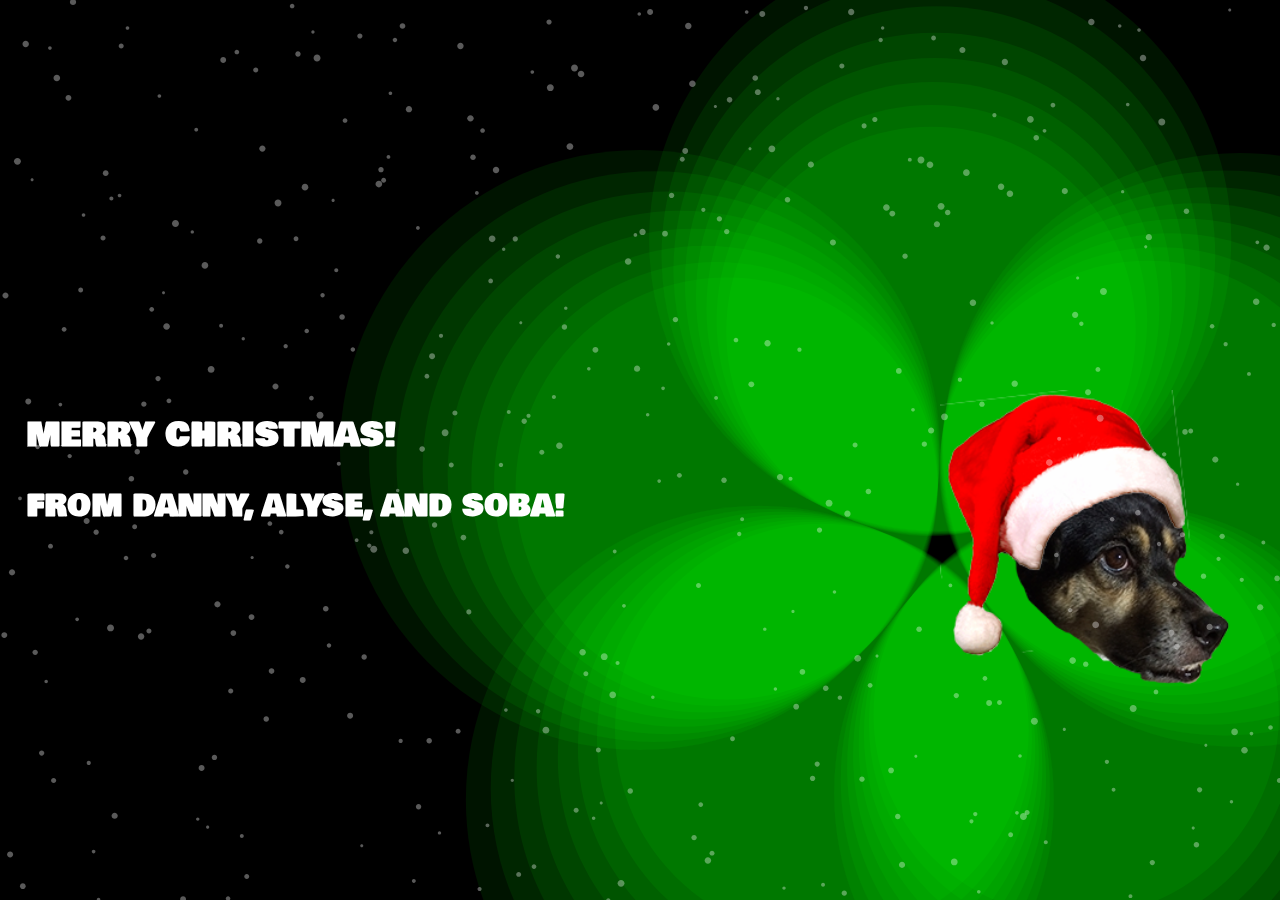
==== ChristmasCard/index.html @ 3513cb4a "Soba Face 1" ====
<!DOCTYPE html>
<html lang="en">

<head>
    <meta charset="UTF-8">
    <title>Noise</title>
    <script type="text/javascript" src="js/p5.min.js"></script>
    <script type="text/javascript" src="js/noise.js"></script>
    <style>
        @import url('https://fonts.googleapis.com/css?family=Bowlby+One');
        canvas {
            position: absolute;
            top: 0;
            left: 0;
            z-index: -1;
        }
        
        body {
            font-family: 'Bowlby One';
        }
        
        h1 {
            color: #FFF;
            z-index: 1;
            text-align: center;
            text-transform: uppercase;
        }
        
        h2 {
            color: #FFF;
            z-index: 1;
            text-align: center;
            text-transform: uppercase;
        }
        
        .topPad {
            padding-top: 30px;
            padding-left: 18px;
        }
        
        @media all and (min-width:600px) {
            h1 {
                color: #FFF;
                z-index: 1;
                text-align: left;
                font-size: 2em;
            }
            h2 {
                color: #FFF;
                z-index: 1;
                text-align: left;
                font-size: 1.8em;
            }
            .topPad {
                padding-top: 30%;
                padding-left: 18px;
            }
        }
    </style>
</head>

<body>
    <div class="topPad">
        <h1>Merry Christmas!</h1>
        <h2>From Danny, Alyse, and Soba!</h2>
    </div>
</body>

</html>
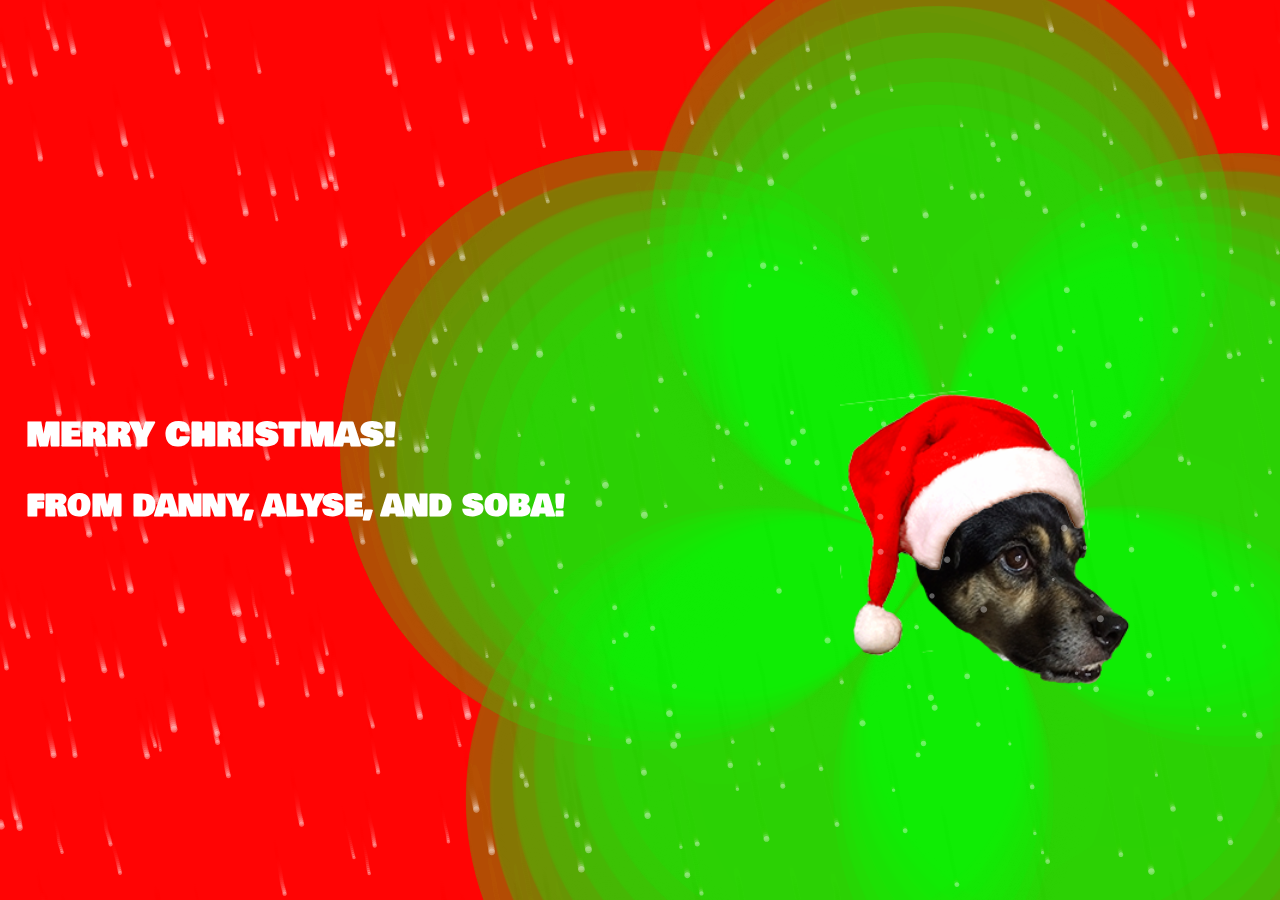
==== commit 4f6cb9b9: "color updates" ====
--- a/ChristmasCard/index.html
+++ b/ChristmasCard/index.html
@@ -3,9 +3,9 @@
 
 <head>
     <meta charset="UTF-8">
-    <title>Noise</title>
+    <title>Merry Christmas!</title>
     <script type="text/javascript" src="js/p5.min.js"></script>
-    <script type="text/javascript" src="js/noise.js"></script>
+    <script type="text/javascript" src="js/christmas.js"></script>
     <style>
         @import url('https://fonts.googleapis.com/css?family=Bowlby+One');
         canvas {
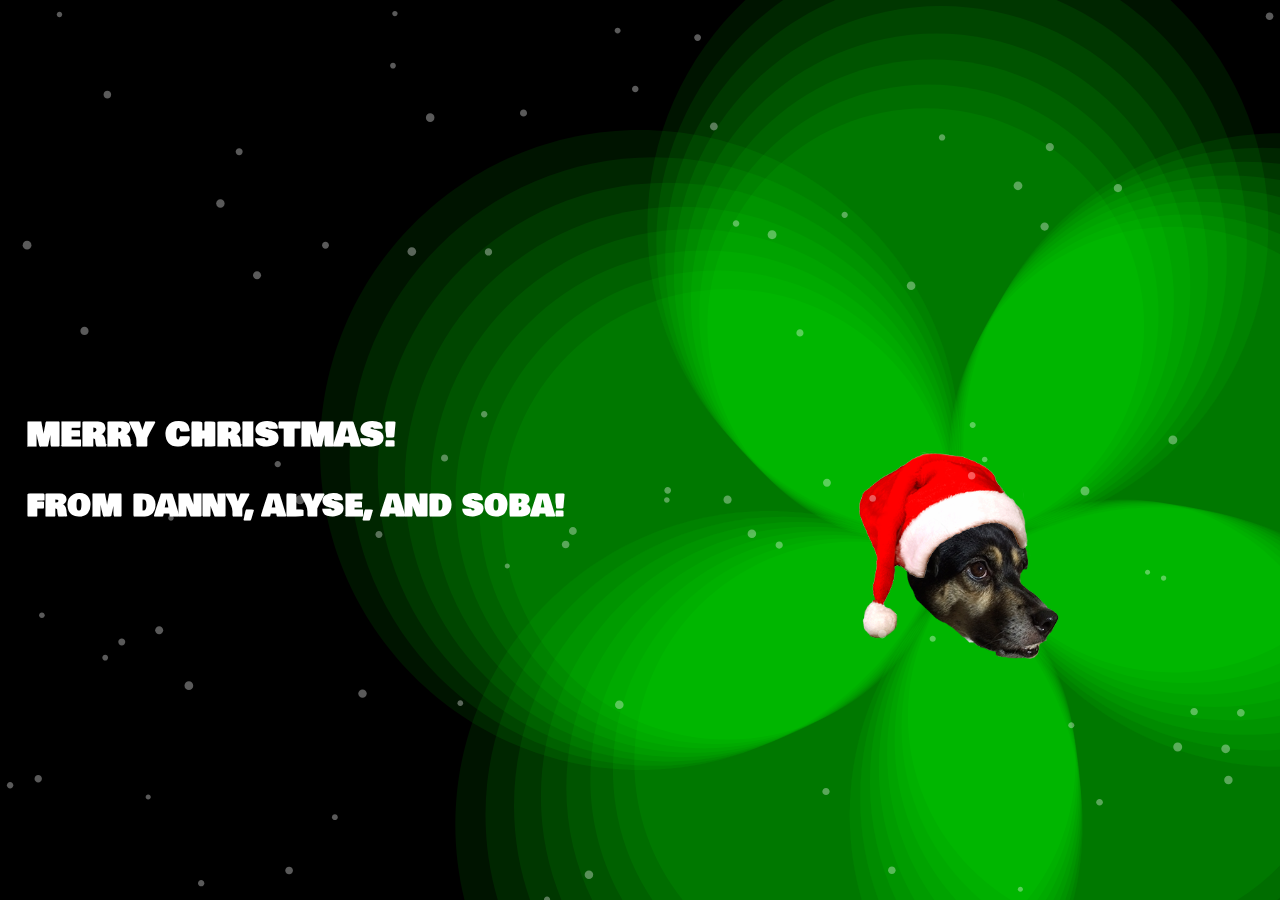
==== commit 051e71d7: "Add Barking Dogs" ====
--- a/ChristmasCard/index.html
+++ b/ChristmasCard/index.html
@@ -60,6 +60,11 @@
 </head>
 
 <body>
+    <audio autoplay loop>
+        <source src="Dogs.ogg" type="audio/ogg">
+        <source src="Dogs.mp3" type="audio/mpeg">
+        Your browser does not support the audio element.
+    </audio>
     <div class="topPad">
         <h1>Merry Christmas!</h1>
         <h2>From Danny, Alyse, and Soba!</h2>
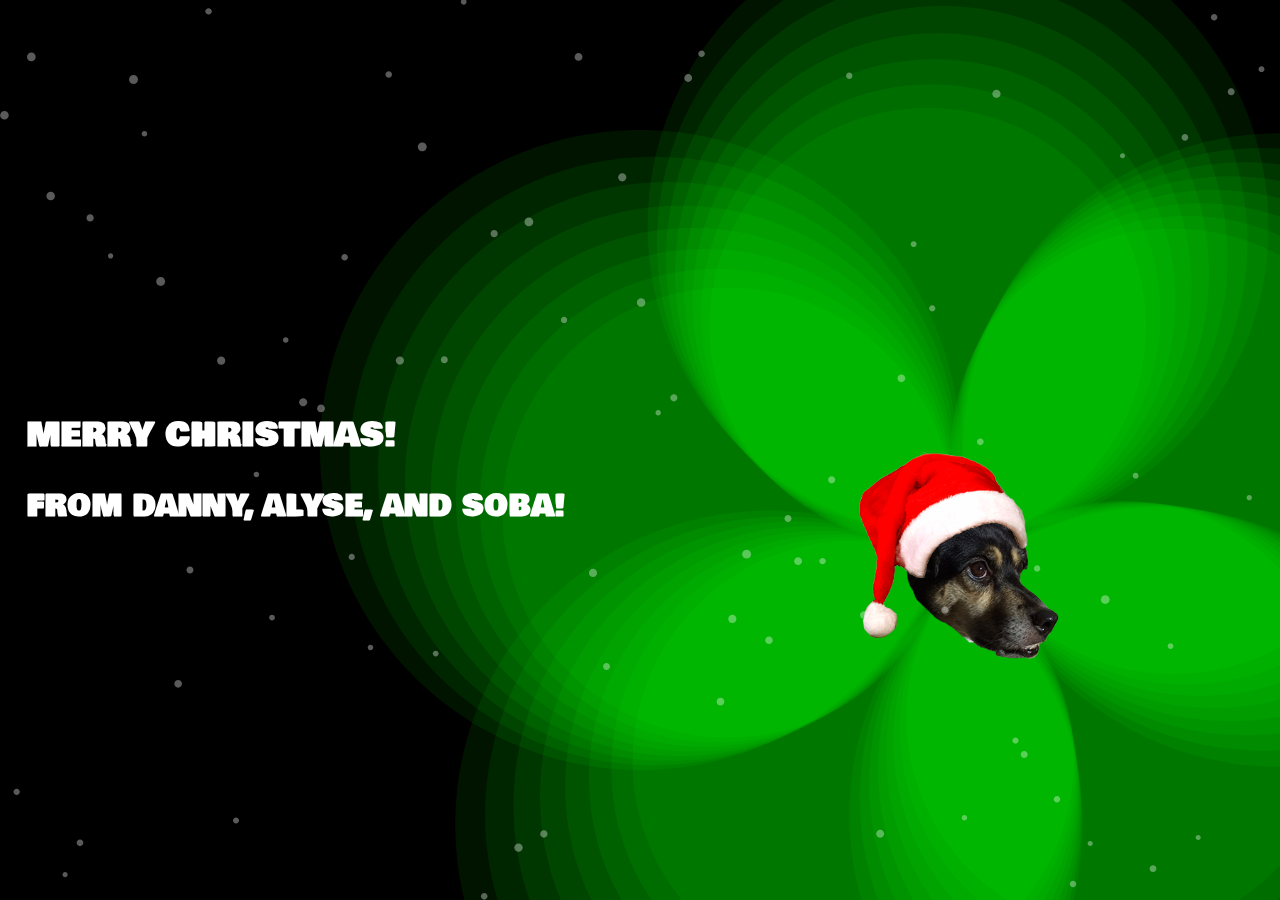
==== commit a083dd0e: "paths were wrong." ====
--- a/ChristmasCard/index.html
+++ b/ChristmasCard/index.html
@@ -61,8 +61,8 @@
 
 <body>
     <audio autoplay loop>
-        <source src="Dogs.ogg" type="audio/ogg">
-        <source src="Dogs.mp3" type="audio/mpeg">
+        <source src="assets/Dogs.ogg" type="audio/ogg">
+        <source src="assets/Dogs.mp3" type="audio/mpeg">
         Your browser does not support the audio element.
     </audio>
     <div class="topPad">
